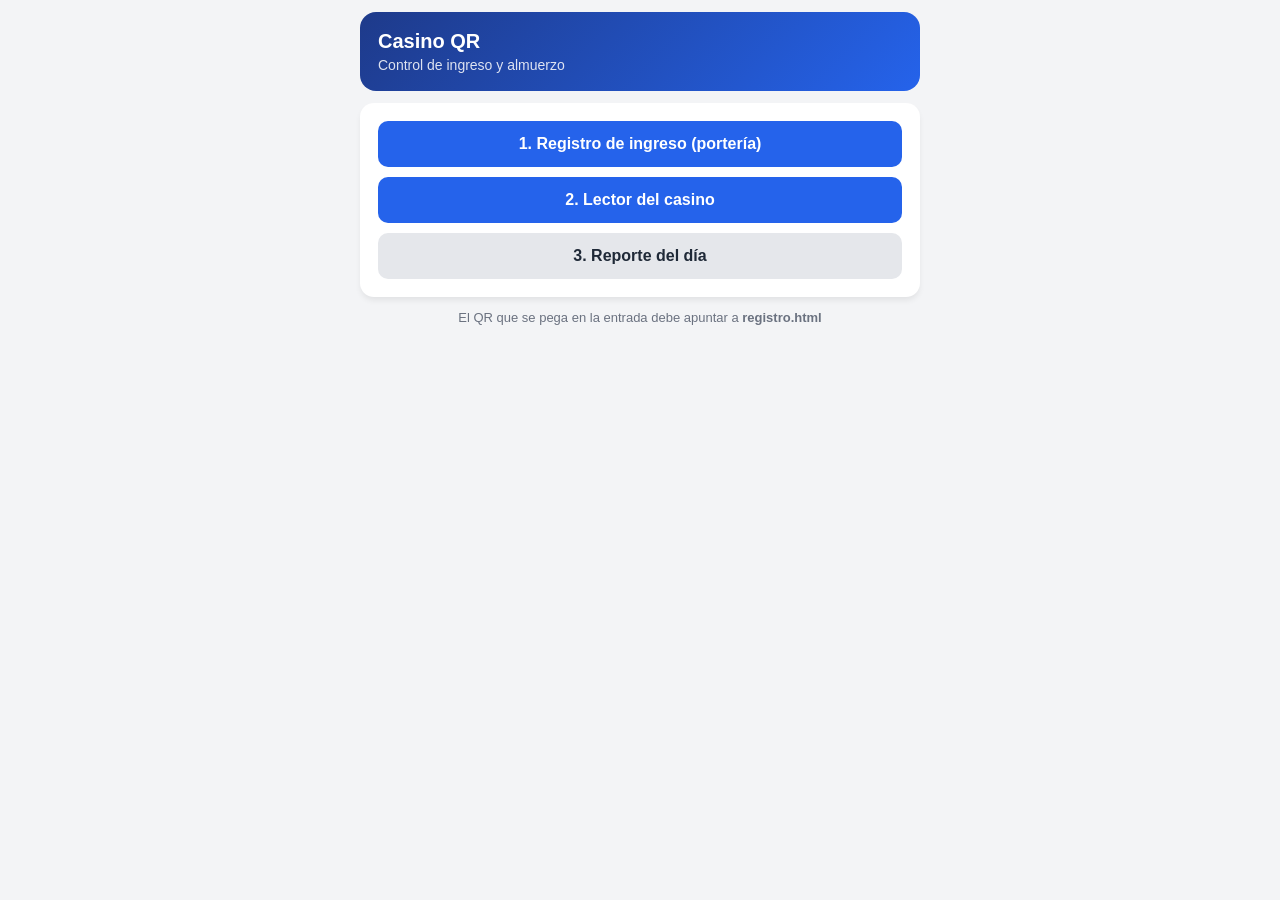
==== index.html @ 6788d267 "Casino QR: registro de ingreso con QR, lector del casino, reporte y plantilla Excel Co-Authored-By: " ====
<!DOCTYPE html>
<html lang="es">
<head>
  <meta charset="UTF-8">
  <meta name="viewport" content="width=device-width, initial-scale=1.0">
  <title>Casino QR</title>
  <link rel="stylesheet" href="css/estilos.css">
</head>
<body>
<div class="wrap">
  <div class="top">
    <h1>Casino QR</h1>
    <p>Control de ingreso y almuerzo</p>
  </div>
  <div class="card">
    <a class="btn" href="registro.html">1. Registro de ingreso (portería)</a>
    <a class="btn" href="casino.html" style="margin-top:10px">2. Lector del casino</a>
    <a class="btn sec" href="reporte.html" style="margin-top:10px">3. Reporte del día</a>
  </div>
  <p class="dato centro">El QR que se pega en la entrada debe apuntar a <b>registro.html</b></p>
</div>
</body>
</html>
---- css/estilos.css ----
:root {
  --azul: #1e3a8a;
  --azul2: #2563eb;
  --fondo: #f3f4f6;
  --texto: #1f2937;
  --gris: #6b7280;
  --borde: #d1d5db;
  --ok: #16a34a;
  --mal: #dc2626;
  --aviso: #d97706;
}
* { box-sizing: border-box; }
body {
  font-family: Arial, Helvetica, sans-serif;
  background: var(--fondo);
  color: var(--texto);
  margin: 0;
  padding: 12px;
}
.wrap { max-width: 560px; margin: 0 auto; }
.top {
  background: linear-gradient(135deg, var(--azul), var(--azul2));
  color: #fff;
  border-radius: 16px;
  padding: 18px;
  margin-bottom: 12px;
}
.top h1 { margin: 0 0 4px; font-size: 20px; }
.top p { margin: 0; opacity: .85; font-size: 14px; }
.card {
  background: #fff;
  border-radius: 14px;
  padding: 18px;
  box-shadow: 0 4px 6px -1px rgba(0,0,0,.08);
  margin-bottom: 12px;
}
label { font-size: 13px; font-weight: bold; display: block; margin-bottom: 4px; }
input, select {
  width: 100%;
  padding: 11px;
  border: 1px solid var(--borde);
  border-radius: 8px;
  font-size: 15px;
  margin-bottom: 14px;
}
.btn {
  display: block;
  width: 100%;
  padding: 14px;
  border: 0;
  border-radius: 10px;
  background: var(--azul2);
  color: #fff;
  font-size: 16px;
  font-weight: bold;
  text-align: center;
  text-decoration: none;
  cursor: pointer;
}
.btn:disabled { opacity: .5; }
.btn.sec { background: #e5e7eb; color: var(--texto); }
.btn + .btn { margin-top: 10px; }
.fila { display: flex; gap: 10px; }
.fila > * { flex: 1; }
.dato { font-size: 13px; color: var(--gris); margin-bottom: 14px; }
.firma {
  width: 100%;
  height: 160px;
  border: 2px dashed var(--borde);
  border-radius: 10px;
  touch-action: none;
  background: #fff;
}
.limpiar { background: none; border: 0; color: var(--azul2); font-size: 13px; cursor: pointer; padding: 4px 0 12px; }
.centro { text-align: center; }
#qr { display: inline-block; padding: 12px; background: #fff; }
#qr img, #qr canvas { margin: 0 auto; }
.hidden { display: none !important; }
.banner {
  border-radius: 14px;
  padding: 22px;
  color: #fff;
  text-align: center;
  margin-bottom: 12px;
}
.banner h2 { margin: 0 0 6px; font-size: 26px; }
.banner p { margin: 2px 0; font-size: 16px; }
.banner.ok { background: var(--ok); }
.banner.mal { background: var(--mal); }
.aviso { background: #fef3c7; color: #92400e; padding: 10px; border-radius: 8px; font-size: 13px; margin-bottom: 12px; }
table { width: 100%; border-collapse: collapse; font-size: 13px; }
th, td { padding: 8px 6px; border-bottom: 1px solid #e5e7eb; text-align: left; }
.kpis { display: flex; gap: 10px; margin-bottom: 12px; }
.kpi { flex: 1; background: #fff; border-radius: 12px; padding: 14px; text-align: center; }
.kpi b { display: block; font-size: 26px; }
.kpi span { font-size: 12px; color: var(--gris); }
#lector { width: 100%; border-radius: 10px; overflow: hidden; }
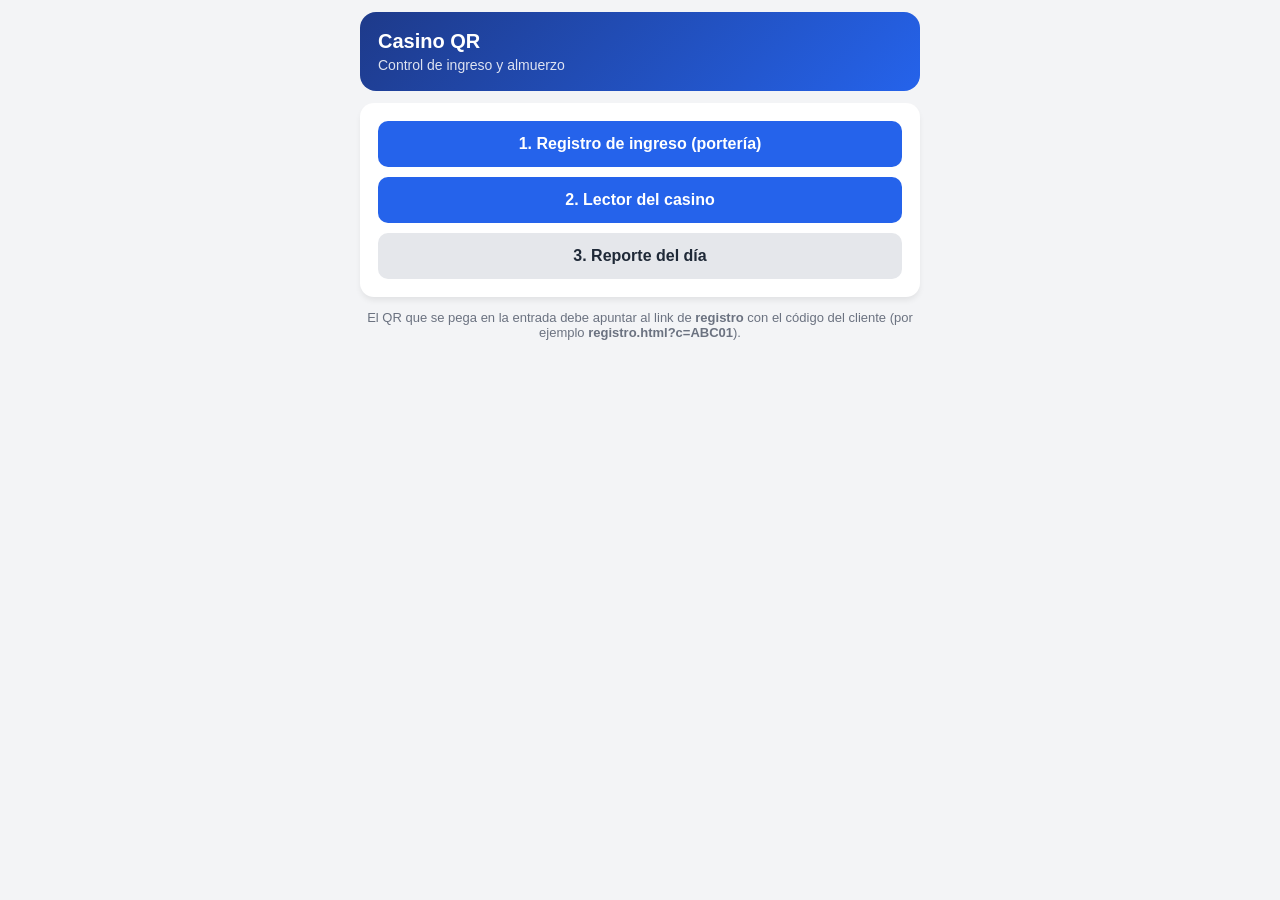
==== commit a2a568aa: "Servidor multicliente con licencias: suscripción mensual, avisos de vencimiento y bloqueo por no pag" ====
--- a/index.html
+++ b/index.html
@@ -4,7 +4,7 @@
   <meta charset="UTF-8">
   <meta name="viewport" content="width=device-width, initial-scale=1.0">
   <title>Casino QR</title>
-  <link rel="stylesheet" href="css/estilos.css">
+  <link rel="stylesheet" href="css/estilos.css?v=4">
 </head>
 <body>
 <div class="wrap">
@@ -17,7 +17,12 @@
     <a class="btn" href="casino.html" style="margin-top:10px">2. Lector del casino</a>
     <a class="btn sec" href="reporte.html" style="margin-top:10px">3. Reporte del día</a>
   </div>
-  <p class="dato centro">El QR que se pega en la entrada debe apuntar a <b>registro.html</b></p>
+  <p class="dato centro">El QR que se pega en la entrada debe apuntar al link de <b>registro</b> con el código del cliente (por ejemplo <b>registro.html?c=ABC01</b>).</p>
 </div>
+<script src="js/config.js?v=4"></script>
+<script src="js/api.js?v=4"></script>
+<script>
+  document.querySelectorAll('a.btn').forEach(a => a.href = conCliente(a.getAttribute('href')));
+</script>
 </body>
 </html>
--- a/css/estilos.css
+++ b/css/estilos.css
@@ -95,3 +95,13 @@
 .kpi b { display: block; font-size: 26px; }
 .kpi span { font-size: 12px; color: var(--gris); }
 #lector { width: 100%; border-radius: 10px; overflow: hidden; }
+
+.autoriza { background: #f9fafb; border: 1px solid #e5e7eb; border-radius: 10px; padding: 12px; margin-bottom: 14px; }
+.autoriza p { font-size: 12px; color: var(--gris); line-height: 1.45; margin: 0 0 10px; }
+.autoriza a { color: var(--azul2); }
+.check { display: flex; gap: 10px; align-items: flex-start; font-weight: normal; font-size: 13px; margin: 0; cursor: pointer; }
+.check input { width: 20px; height: 20px; margin: 0; flex: 0 0 20px; }
+
+.aviso-lic { padding: 12px; border-radius: 10px; font-size: 14px; margin-bottom: 12px; font-weight: bold; }
+.lic-aviso { background: #fef3c7; color: #92400e; border: 1px solid #fcd34d; }
+.lic-mal { background: #fee2e2; color: #991b1b; border: 1px solid #fca5a5; }
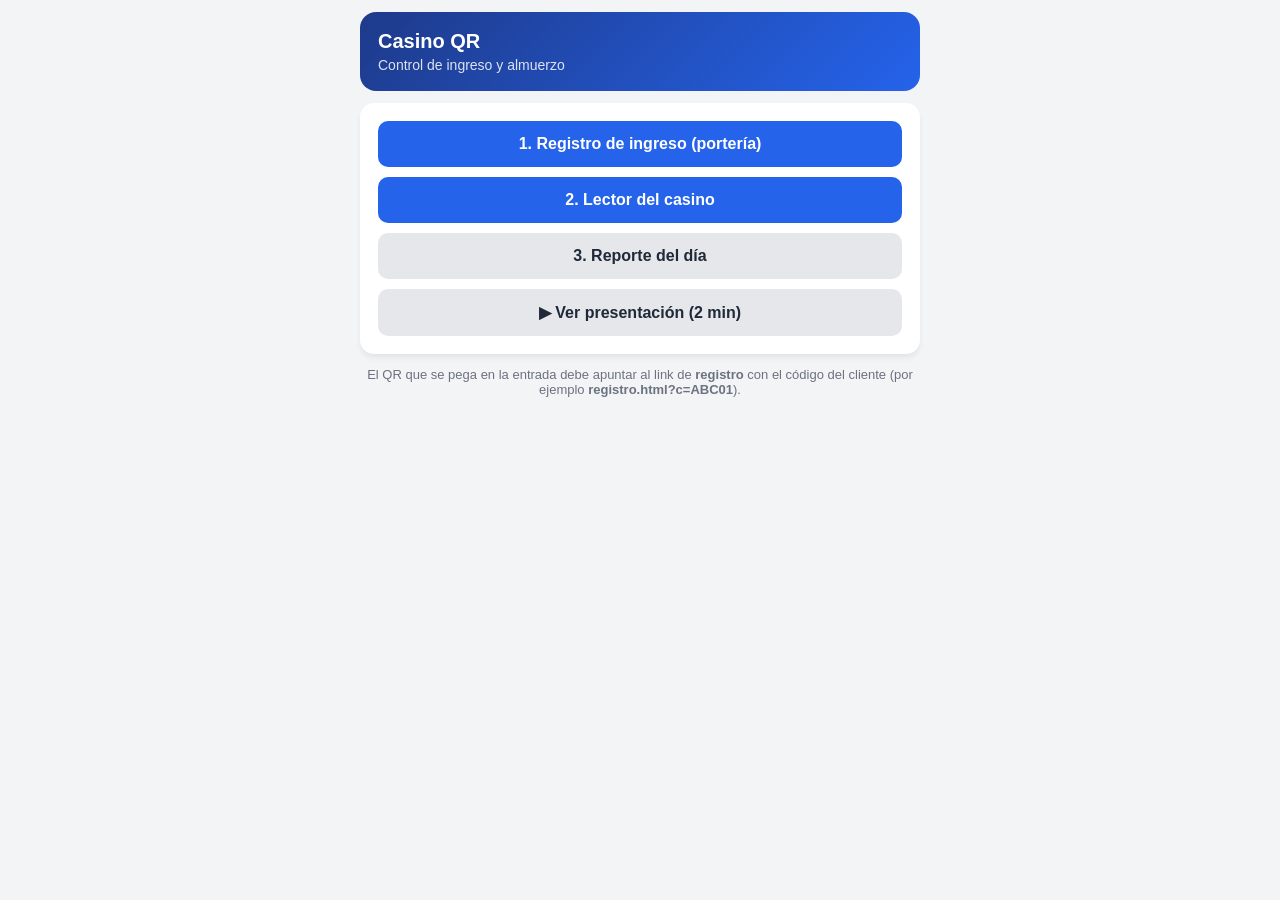
==== commit 6e62ee3b: "Agrega presentación animada de menos de 2 minutos para mostrar a clientes Co-Authored-By: Claude Opu" ====
--- a/index.html
+++ b/index.html
@@ -4,7 +4,7 @@
   <meta charset="UTF-8">
   <meta name="viewport" content="width=device-width, initial-scale=1.0">
   <title>Casino QR</title>
-  <link rel="stylesheet" href="css/estilos.css?v=4">
+  <link rel="stylesheet" href="css/estilos.css?v=7">
 </head>
 <body>
 <div class="wrap">
@@ -16,11 +16,12 @@
     <a class="btn" href="registro.html">1. Registro de ingreso (portería)</a>
     <a class="btn" href="casino.html" style="margin-top:10px">2. Lector del casino</a>
     <a class="btn sec" href="reporte.html" style="margin-top:10px">3. Reporte del día</a>
+    <a class="btn sec" href="presentacion.html" style="margin-top:10px">▶ Ver presentación (2 min)</a>
   </div>
   <p class="dato centro">El QR que se pega en la entrada debe apuntar al link de <b>registro</b> con el código del cliente (por ejemplo <b>registro.html?c=ABC01</b>).</p>
 </div>
-<script src="js/config.js?v=4"></script>
-<script src="js/api.js?v=4"></script>
+<script src="js/config.js?v=7"></script>
+<script src="js/api.js?v=7"></script>
 <script>
   document.querySelectorAll('a.btn').forEach(a => a.href = conCliente(a.getAttribute('href')));
 </script>
